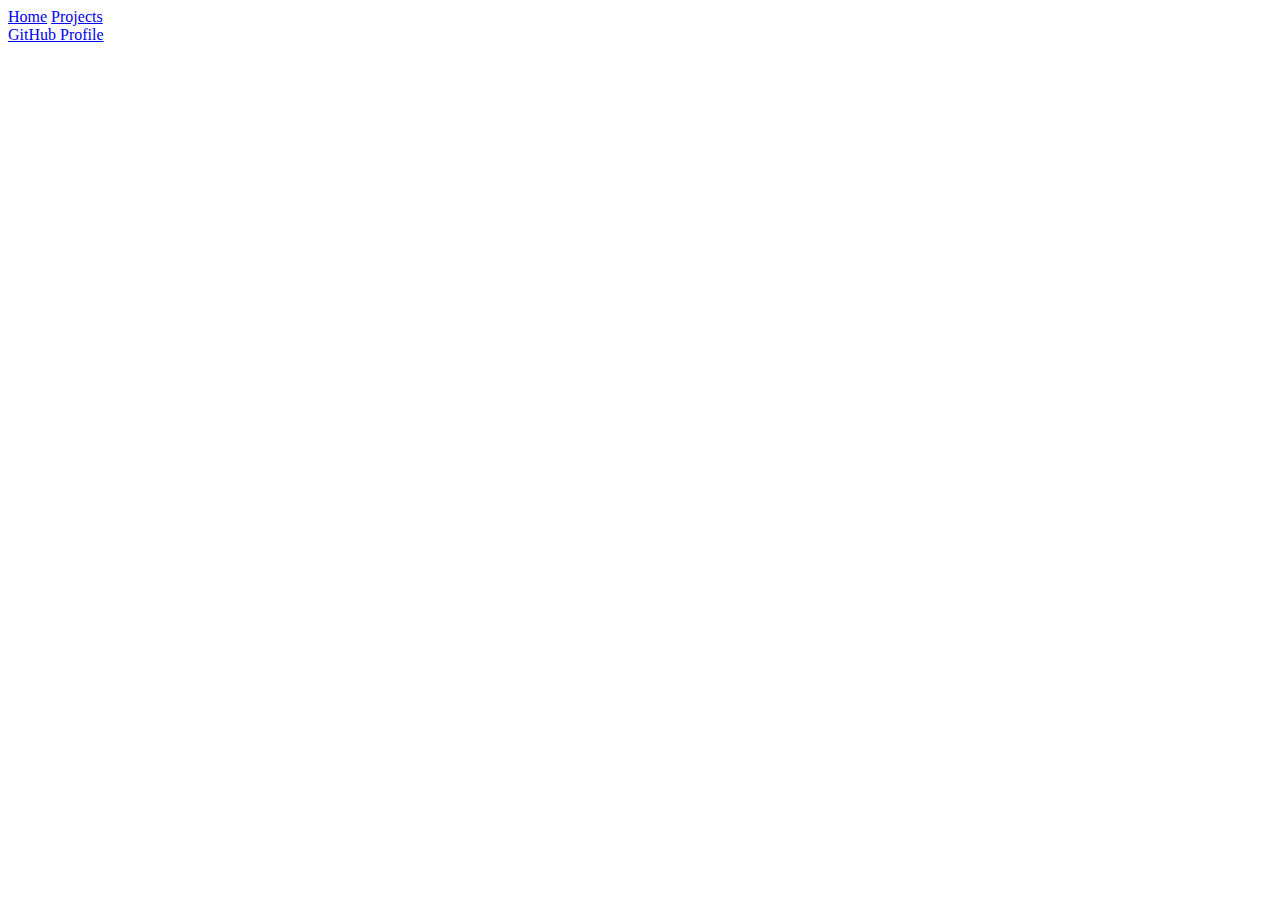
==== projects.html @ 719dd59d "create a new link in the page" ====
<!DOCTYPE html>
<html lang="en">
  <head>
    <title></title>
    <meta charset="UTF-8" />
    <meta name="viewport" content="width=device-width, initial-scale=1" />
    <title>Emmil Leo Marcelo-Projects</title>
  </head>
  <body>
    <header>
      <section id="left-side">
        <nav>
          <a href="./index.html">Home</a>
          <a href="./projects.html">Projects</a>
        </nav>
      </section>
      <section id="right-side">
        <nav>
          <a href="https://github.com/Emmil26">GitHub Profile</a>
        </nav>
      </section>
    </header>
    <main id="content"></main>
  </body>
</html>
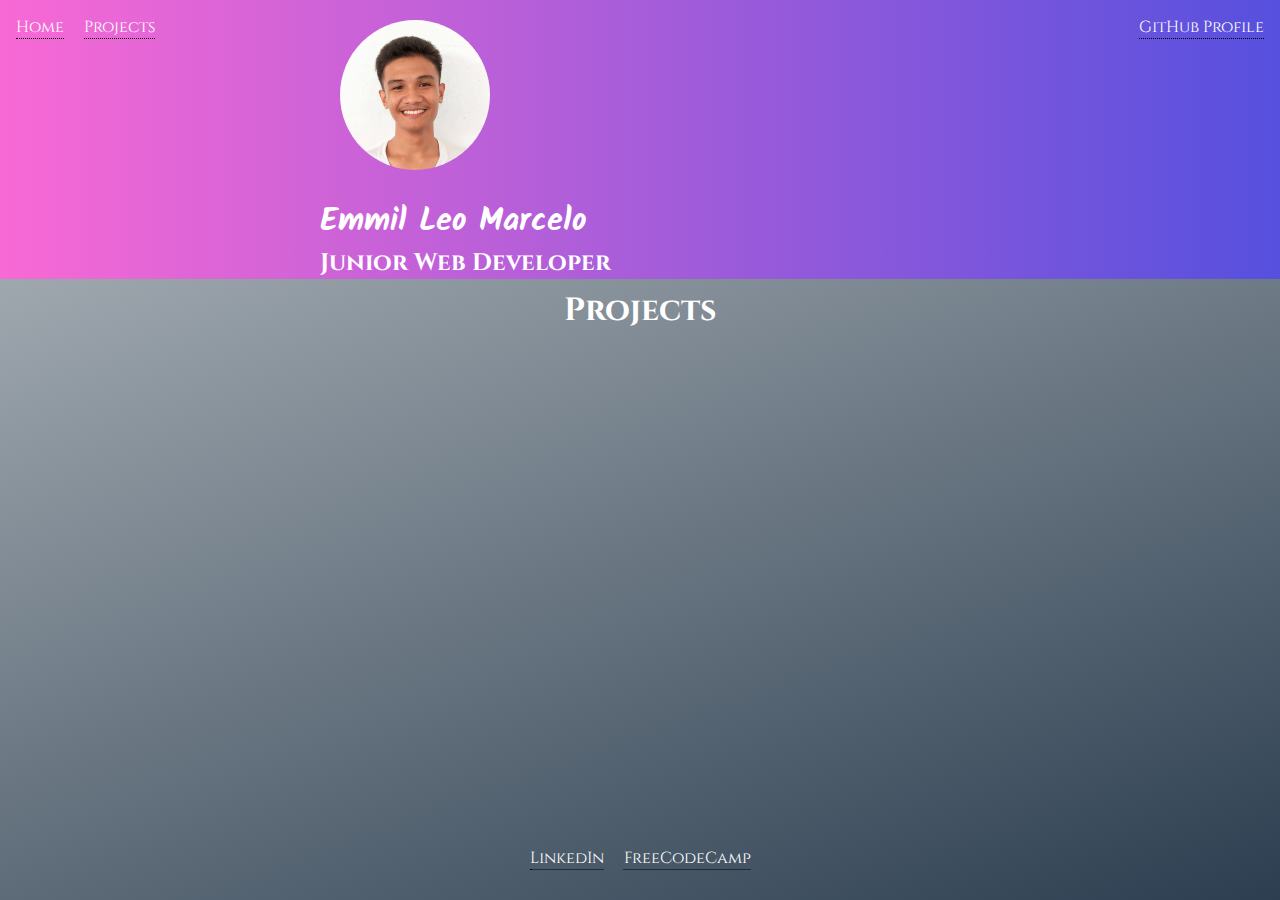
==== commit 13f79ec4: "project styles adjustment" ====
--- a/projects.html
+++ b/projects.html
@@ -4,6 +4,7 @@
     <title></title>
     <meta charset="UTF-8" />
     <meta name="viewport" content="width=device-width, initial-scale=1" />
+    <link rel="stylesheet" href="./css/styles.css" />
     <title>Emmil Leo Marcelo-Projects</title>
   </head>
   <body>
@@ -20,6 +21,25 @@
         </nav>
       </section>
     </header>
-    <main id="content"></main>
+    <section id="hero-banner">
+      <div>
+        <img
+          id="my-avatar"
+          src="./images/me.jpg"
+          alt="This is my amazing avatar."
+        />
+        <h1 id="my-name">Emmil Leo Marcelo</h1>
+        <h2>Junior Web Developer</h2>
+      </div>
+    </section>
+    <h3>Projects</h3>
+    <footer>
+      <a class="footer1" href="https://www.linkedin.com/in/emmilleo/"
+        >LinkedIn</a
+      >
+      <a class="footer2" href="https://www.freecodecamp.org/Emmil26"
+        >FreeCodeCamp</a
+      >
+    </footer>
   </body>
 </html>
--- a/css/styles.css
+++ b/css/styles.css
@@ -0,0 +1,101 @@
+@import url('https://fonts.googleapis.com/css2?family=Cinzel&family=Kalam&family=Poppins&display=swap');
+
+* {
+  padding: 0;
+  margin: 0;
+  box-sizing: border-box;
+}
+
+html, body {
+  background: linear-gradient(160deg, #bdc3c7, #2c3e50 );
+  font-family: 'Cinzel', serif;
+  color: white;
+  width: 100%;
+  height: 100vh;
+  position: relative;
+}
+
+#my-avatar {
+  width: 150px;
+  border-radius: 50%;
+  margin: 20px;
+}
+
+#my-name {
+  font-family: 'Kalam', cursive;
+}
+
+#content {
+  text-align: center;
+  height: 100%;
+}
+
+header {
+  display: flex;
+}
+
+nav {
+  display: inline-block;
+}
+
+a {
+  text-decoration: none;
+  border-bottom: 1px dotted black;
+  color: white;
+}
+
+#right-side {
+ position: absolute;
+ top: 16px;
+ right: 16px;
+}
+
+#left-side {
+  position: absolute;
+  top: 16px;
+  left: 16px;
+}
+
+#left-side a {
+  margin-right: 16px;
+}
+
+footer {
+  position: absolute;
+  bottom: 16px;
+  left: 50%;
+  transform: translateX(-50%);
+  padding-bottom: 15px; 
+}
+
+footer a:first-child {
+  margin-right: 16px;
+}
+
+#content div {
+  width: 60%;
+  position: absolute;
+  top: 50%;
+  left: 50%;
+  transform: translate(-50%, -50%);
+}
+
+/* hero banner */
+#hero-banner {
+  background: linear-gradient(90deg, #f869d5, #5650de );
+}
+
+#hero-banner > div {
+  width: 50%;
+  margin: 0 auto;
+}
+
+#hero-banner > div > div {
+  display: inline-block;
+}
+
+h3 {
+  text-align: center;
+  font-size: 32px;
+  margin-top: 10px;
+}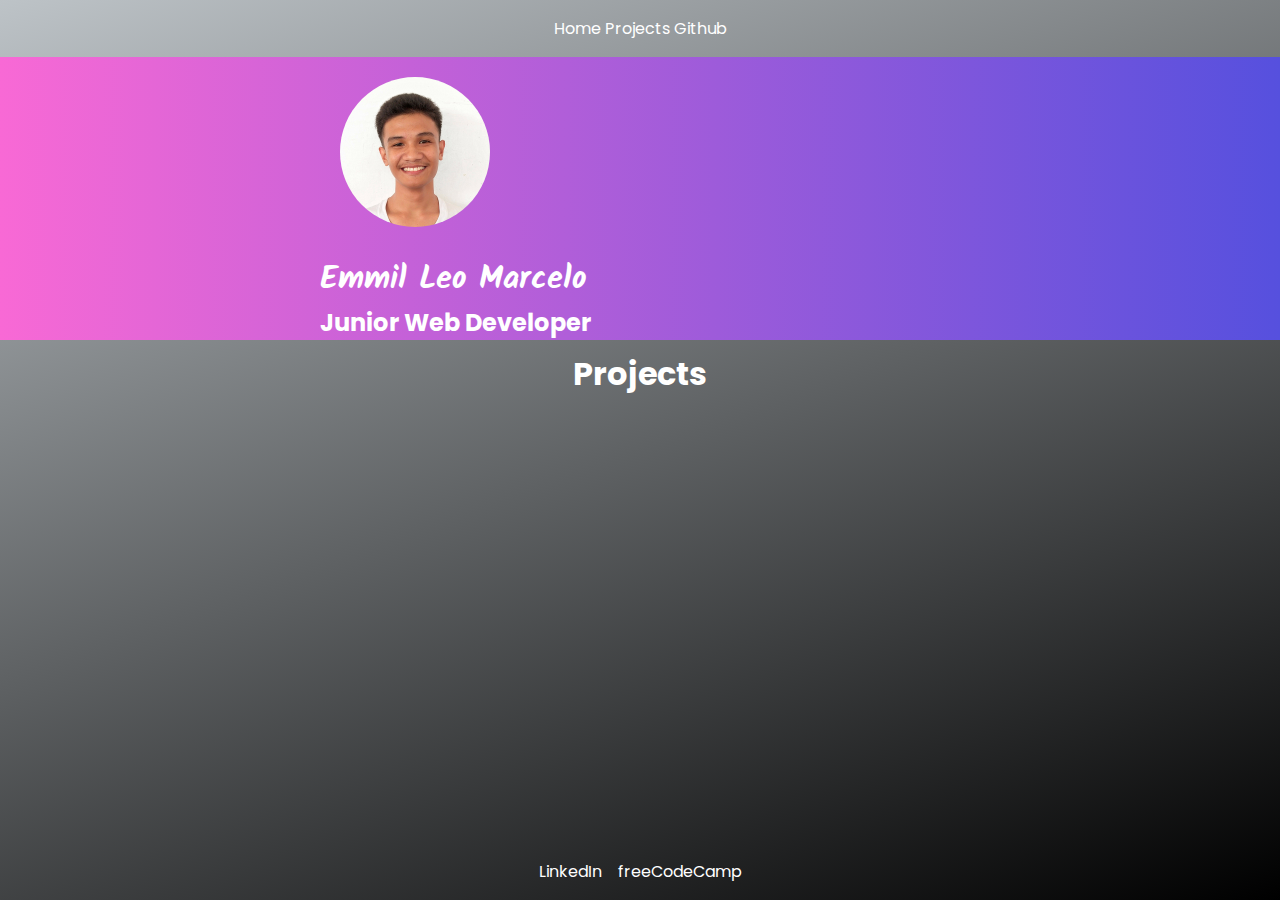
==== commit e63f1508: "project same as main html" ====
--- a/projects.html
+++ b/projects.html
@@ -1,25 +1,31 @@
 <!DOCTYPE html>
 <html lang="en">
   <head>
-    <title></title>
     <meta charset="UTF-8" />
     <meta name="viewport" content="width=device-width, initial-scale=1" />
     <link rel="stylesheet" href="./css/styles.css" />
+    <link
+      rel="stylesheet"
+      href="https://cdnjs.cloudflare.com/ajax/libs/font-awesome/6.3.0/css/all.min.css"
+      integrity="sha512-SzlrxWUlpfuzQ+pcUCosxcglQRNAq/DZjVsC0lE40xsADsfeQoEypE+enwcOiGjk/bSuGGKHEyjSoQ1zVisanQ=="
+      crossorigin="anonymous"
+      referrerpolicy="no-referrer"
+    />
     <title>Emmil Leo Marcelo-Projects</title>
   </head>
   <body>
     <header>
-      <section id="left-side">
-        <nav>
-          <a href="./index.html">Home</a>
-          <a href="./projects.html">Projects</a>
-        </nav>
-      </section>
-      <section id="right-side">
-        <nav>
-          <a href="https://github.com/Emmil26">GitHub Profile</a>
-        </nav>
-      </section>
+      <nav>
+        <a id="left" class="nav-link" href="./index.html"
+          ><i class="fa-solid fa-house"></i>Home</a
+        >
+        <a id="left" class="nav-link" href="./projects.html"
+          ><i class="fa-solid fa-folder-tree"></i>Projects</a
+        >
+        <a id="right" class="nav-link2" href="https://github.com/Emmil26"
+          ><i class="fa-brands fa-github"></i>Github</a
+        >
+      </nav>
     </header>
     <section id="hero-banner">
       <div>
@@ -34,12 +40,14 @@
     </section>
     <h3>Projects</h3>
     <footer>
-      <a class="footer1" href="https://www.linkedin.com/in/emmilleo/"
-        >LinkedIn</a
-      >
-      <a class="footer2" href="https://www.freecodecamp.org/Emmil26"
-        >FreeCodeCamp</a
-      >
+      <section>
+        <a class="footer1" href="https://www.linkedin.com/in/emmilleo/"
+          ><i class="fa-brands fa-linkedin"></i> LinkedIn</a
+        >
+        <a class="footer2" href="https://www.freecodecamp.org/Emmil26"
+          ><i class="fa-brands fa-free-code-camp"></i> freeCodeCamp</a
+        >
+      </section>
     </footer>
   </body>
 </html>
--- a/css/styles.css
+++ b/css/styles.css
@@ -1,4 +1,4 @@
-@import url('https://fonts.googleapis.com/css2?family=Cinzel&family=Kalam&family=Poppins&display=swap');
+@import url('https://fonts.googleapis.com/css2?family=Kalam&family=Poppins&display=swap');
 
 * {
   padding: 0;
@@ -6,9 +6,10 @@
   box-sizing: border-box;
 }
 
-html, body {
-  background: linear-gradient(160deg, #bdc3c7, #2c3e50 );
-  font-family: 'Cinzel', serif;
+html,
+body {
+  background: linear-gradient(160deg, #bdc3c7, #000000);
+  font-family: 'Poppins', sans-serif;
   color: white;
   width: 100%;
   height: 100vh;
@@ -27,46 +28,20 @@
 
 #content {
   text-align: center;
-  height: 100%;
-}
-
-header {
-  display: flex;
-}
-
-nav {
-  display: inline-block;
 }
 
 a {
+  font-family: 'Poppins', sans-serif;
   text-decoration: none;
-  border-bottom: 1px dotted black;
   color: white;
 }
 
-#right-side {
- position: absolute;
- top: 16px;
- right: 16px;
-}
-
-#left-side {
+/* footer {
   position: absolute;
-  top: 16px;
-  left: 16px;
-}
-
-#left-side a {
-  margin-right: 16px;
-}
-
-footer {
-  position: absolute;
-  bottom: 16px;
+  bottom: 10px;
   left: 50%;
   transform: translateX(-50%);
-  padding-bottom: 15px; 
-}
+} */
 
 footer a:first-child {
   margin-right: 16px;
@@ -82,15 +57,15 @@
 
 /* hero banner */
 #hero-banner {
-  background: linear-gradient(90deg, #f869d5, #5650de );
+  background: linear-gradient(90deg, #f869d5, #5650de);
 }
 
-#hero-banner > div {
+#hero-banner>div {
   width: 50%;
   margin: 0 auto;
 }
 
-#hero-banner > div > div {
+#hero-banner>div>div {
   display: inline-block;
 }
 
@@ -98,4 +73,42 @@
   text-align: center;
   font-size: 32px;
   margin-top: 10px;
-}+}
+
+/* For */
+header {
+  display: flex;
+  flex-direction: row;
+  justify-content: space-evenly;
+  padding: 16px;
+}
+
+
+/* header>nav {
+  display: flex;
+  justify-content: space-evenly;
+} */
+
+footer {
+  display: flex;
+  justify-content: space-evenly;
+  width: 100%;
+}
+
+footer>a>img {
+  width: 24px;
+  height: 24px;
+  margin-right: 8px;
+}
+
+footer {
+  position: absolute;
+  bottom: 0;
+  width: 100vw; /* vw -> viewport width */
+  padding: 16px;
+}
+footer > section {
+  display: flex;
+  justify-content: space-around;
+}
+/* for 2.0 */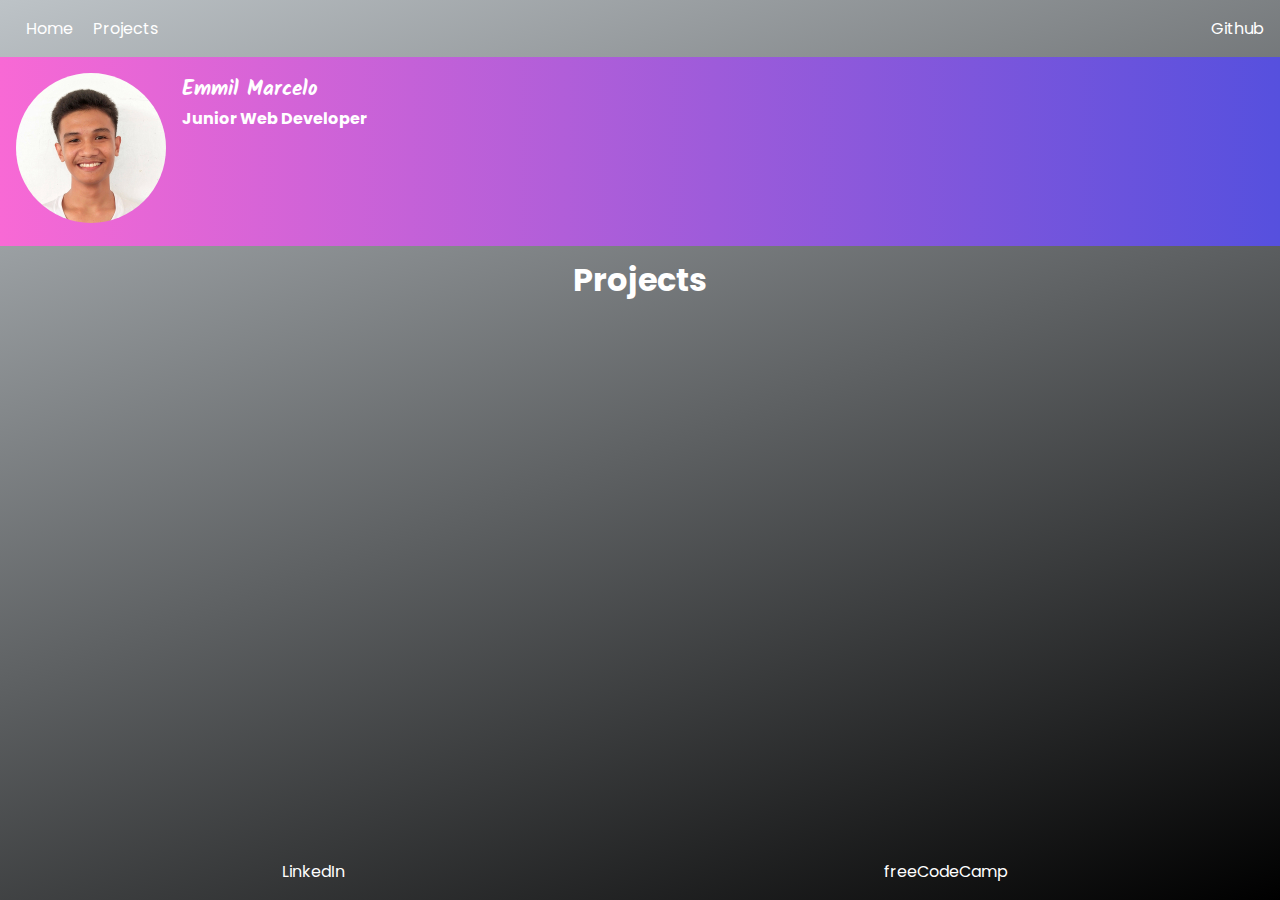
==== commit 9d325034: "hero banner mobile" ====
--- a/projects.html
+++ b/projects.html
@@ -29,13 +29,17 @@
     </header>
     <section id="hero-banner">
       <div>
-        <img
-          id="my-avatar"
-          src="./images/me.jpg"
-          alt="This is my amazing avatar."
-        />
-        <h1 id="my-name">Emmil Leo Marcelo</h1>
-        <h2>Junior Web Developer</h2>
+        <section>
+          <img
+            id="my-avatar"
+            src="./images/me.jpg"
+            alt="This is my amazing avatar."
+          />
+        </section>
+        <section>
+          <h1 id="my-name">Emmil Marcelo</h1>
+          <h2>Junior Web Developer</h2>
+        </section>
       </div>
     </section>
     <h3>Projects</h3>
--- a/css/styles.css
+++ b/css/styles.css
@@ -19,7 +19,6 @@
 #my-avatar {
   width: 150px;
   border-radius: 50%;
-  margin: 20px;
 }
 
 #my-name {
@@ -36,23 +35,24 @@
   color: white;
 }
 
-/* footer {
+footer {
   position: absolute;
   bottom: 10px;
   left: 50%;
   transform: translateX(-50%);
-} */
+}
 
 footer a:first-child {
   margin-right: 16px;
 }
 
 #content div {
-  width: 60%;
+  width: 100vw; /* vw -> viewport width */
   position: absolute;
   top: 50%;
   left: 50%;
   transform: translate(-50%, -50%);
+  padding: 16px;
 }
 
 /* hero banner */
@@ -61,12 +61,22 @@
 }
 
 #hero-banner>div {
-  width: 50%;
-  margin: 0 auto;
+  width: 100vw;
+  display: flex;
+  column-gap: 16px;
+  padding: 16px;
 }
 
 #hero-banner>div>div {
   display: inline-block;
+}
+
+#hero-banner h1 {
+  font-size: 1.3rem;
+}
+
+#hero-banner h2 {
+  font-size: 1rem;
 }
 
 h3 {
@@ -76,29 +86,24 @@
 }
 
 /* For */
+header>nav{
+  width: 100%;
+}
+
 header {
   display: flex;
   flex-direction: row;
-  justify-content: space-evenly;
+  justify-content: space-between;
   padding: 16px;
 }
 
-
-/* header>nav {
-  display: flex;
-  justify-content: space-evenly;
-} */
-
-footer {
-  display: flex;
-  justify-content: space-evenly;
-  width: 100%;
+#left {
+  float: left;
+  padding-right: 10px;
 }
 
-footer>a>img {
-  width: 24px;
-  height: 24px;
-  margin-right: 8px;
+#right {
+  float: right;
 }
 
 footer {
@@ -111,4 +116,8 @@
   display: flex;
   justify-content: space-around;
 }
+
+i {
+  padding: 5px;
+}
 /* for 2.0 */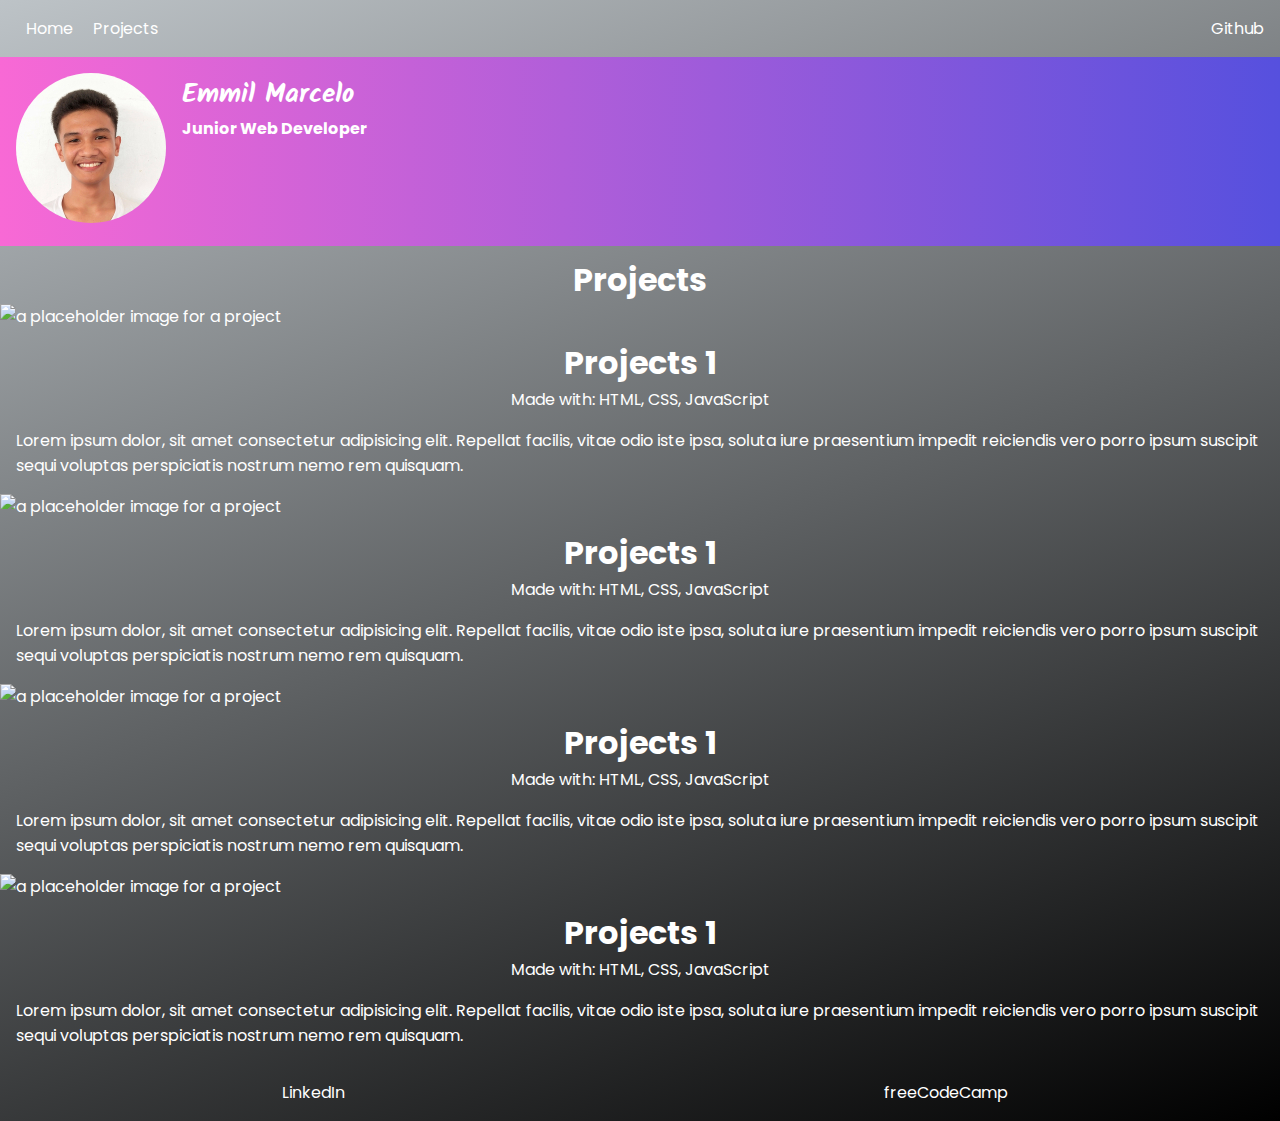
==== commit 6682f10d: "New for projects" ====
--- a/projects.html
+++ b/projects.html
@@ -11,6 +11,42 @@
       crossorigin="anonymous"
       referrerpolicy="no-referrer"
     />
+    <style>
+      body {
+        height: auto;
+      }
+
+      section.project > img {
+        width: 100%;
+        height: 250px;
+        object-fit: cover;
+      }
+
+      footer {
+        position: initial;
+      }
+
+      p.description {
+        padding: 16px;
+      }
+
+      ul.techs {
+        text-align: center;
+        list-style: none;
+      }
+
+      ul.techs::before {
+        content: "Made with:  ";
+      }
+
+      ul.techs > li {
+        display: inline-block;
+      }
+
+      ul.techs > li:not(:last-child)::after {
+        content: ", ";
+      }
+    </style>
     <title>Emmil Leo Marcelo-Projects</title>
   </head>
   <body>
@@ -43,6 +79,86 @@
       </div>
     </section>
     <h3>Projects</h3>
+    <section id="projects">
+      <section id="project">
+        <img
+          src="https://images.unsplash.com/photo-1538481199705-c710c4e965fc?ixlib=rb-4.0.3&ixid=MnwxMjA3fDB8MHxzZWFyY2h8OXx8Z2FtaW5nfGVufDB8fDB8fA%3D%3D&auto=format&fit=crop&w=500&q=60"
+          alt="a placeholder image for a project"
+        />
+        <h3>Projects 1</h3>
+        <ul class="techs">
+          <li>HTML</li>
+          <li>CSS</li>
+          <li>JavaScript</li>
+        </ul>
+        <p class="description">
+          Lorem ipsum dolor, sit amet consectetur adipisicing elit. Repellat
+          facilis, vitae odio iste ipsa, soluta iure praesentium impedit
+          reiciendis vero porro ipsum suscipit sequi voluptas perspiciatis
+          nostrum nemo rem quisquam.
+        </p>
+      </section>
+    </section>
+    <section id="projects">
+      <section id="project">
+        <img
+          src="https://images.unsplash.com/photo-1538481199705-c710c4e965fc?ixlib=rb-4.0.3&ixid=MnwxMjA3fDB8MHxzZWFyY2h8OXx8Z2FtaW5nfGVufDB8fDB8fA%3D%3D&auto=format&fit=crop&w=500&q=60"
+          alt="a placeholder image for a project"
+        />
+        <h3>Projects 1</h3>
+        <ul class="techs">
+          <li>HTML</li>
+          <li>CSS</li>
+          <li>JavaScript</li>
+        </ul>
+        <p class="description">
+          Lorem ipsum dolor, sit amet consectetur adipisicing elit. Repellat
+          facilis, vitae odio iste ipsa, soluta iure praesentium impedit
+          reiciendis vero porro ipsum suscipit sequi voluptas perspiciatis
+          nostrum nemo rem quisquam.
+        </p>
+      </section>
+    </section>
+    <section id="projects">
+      <section id="project">
+        <img
+          src="https://images.unsplash.com/photo-1538481199705-c710c4e965fc?ixlib=rb-4.0.3&ixid=MnwxMjA3fDB8MHxzZWFyY2h8OXx8Z2FtaW5nfGVufDB8fDB8fA%3D%3D&auto=format&fit=crop&w=500&q=60"
+          alt="a placeholder image for a project"
+        />
+        <h3>Projects 1</h3>
+        <ul class="techs">
+          <li>HTML</li>
+          <li>CSS</li>
+          <li>JavaScript</li>
+        </ul>
+        <p class="description">
+          Lorem ipsum dolor, sit amet consectetur adipisicing elit. Repellat
+          facilis, vitae odio iste ipsa, soluta iure praesentium impedit
+          reiciendis vero porro ipsum suscipit sequi voluptas perspiciatis
+          nostrum nemo rem quisquam.
+        </p>
+      </section>
+    </section>
+    <section id="projects">
+      <section id="project">
+        <img
+          src="https://images.unsplash.com/photo-1538481199705-c710c4e965fc?ixlib=rb-4.0.3&ixid=MnwxMjA3fDB8MHxzZWFyY2h8OXx8Z2FtaW5nfGVufDB8fDB8fA%3D%3D&auto=format&fit=crop&w=500&q=60"
+          alt="a placeholder image for a project"
+        />
+        <h3>Projects 1</h3>
+        <ul class="techs">
+          <li>HTML</li>
+          <li>CSS</li>
+          <li>JavaScript</li>
+        </ul>
+        <p class="description">
+          Lorem ipsum dolor, sit amet consectetur adipisicing elit. Repellat
+          facilis, vitae odio iste ipsa, soluta iure praesentium impedit
+          reiciendis vero porro ipsum suscipit sequi voluptas perspiciatis
+          nostrum nemo rem quisquam.
+        </p>
+      </section>
+    </section>
     <footer>
       <section>
         <a class="footer1" href="https://www.linkedin.com/in/emmilleo/"
--- a/css/styles.css
+++ b/css/styles.css
@@ -37,9 +37,8 @@
 
 footer {
   position: absolute;
-  bottom: 10px;
-  left: 50%;
-  transform: translateX(-50%);
+  /* left: 50%;
+  transform: translateX(-50%); */
 }
 
 footer a:first-child {
@@ -67,12 +66,16 @@
   padding: 16px;
 }
 
-#hero-banner>div>div {
-  display: inline-block;
+@media (min-width:426px) and (max-width: 768px) {
+  #hero-banner > div {
+    width: 50%;
+    margin: 0 auto;
+  }
 }
 
+
 #hero-banner h1 {
-  font-size: 1.3rem;
+  font-size: 1.7rem;
 }
 
 #hero-banner h2 {
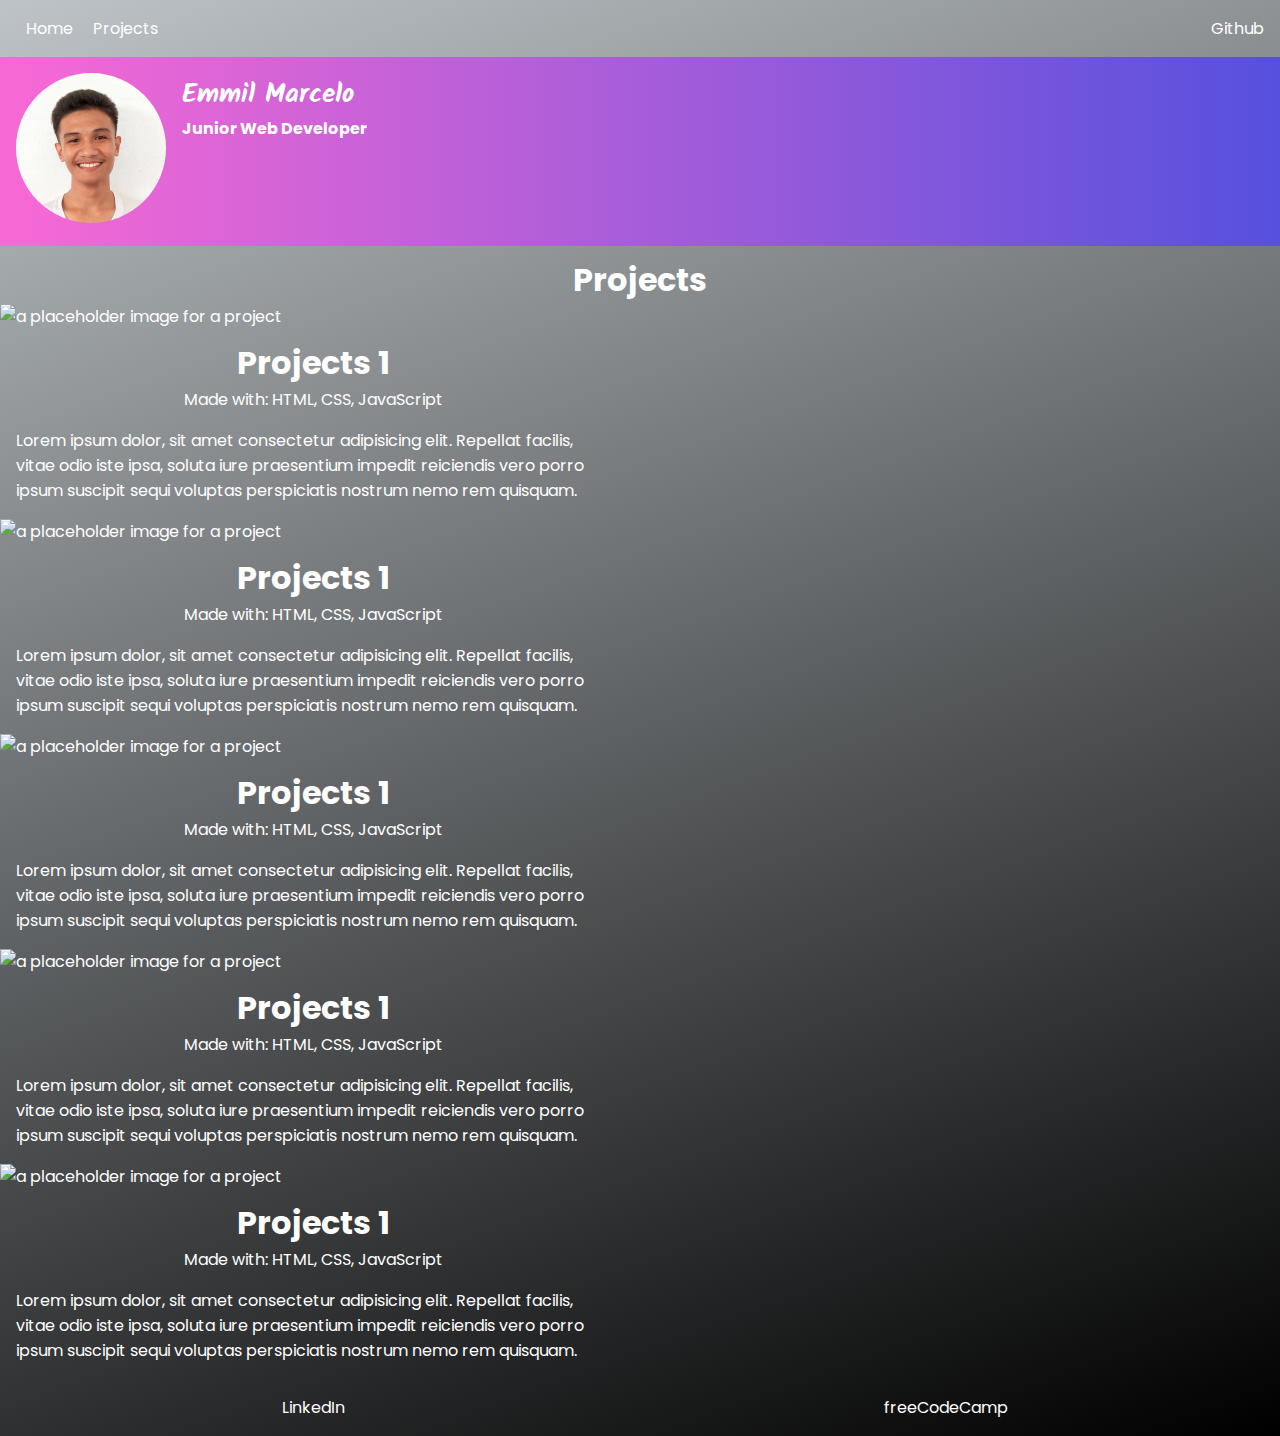
==== commit 3181d6e1: "media query for tablet" ====
--- a/projects.html
+++ b/projects.html
@@ -22,10 +22,6 @@
         object-fit: cover;
       }
 
-      footer {
-        position: initial;
-      }
-
       p.description {
         padding: 16px;
       }
@@ -45,6 +41,23 @@
 
       ul.techs > li:not(:last-child)::after {
         content: ", ";
+      }
+
+      footer {
+        position: initial;
+      }
+
+      @media (min-width: 426px) and (max-width: 768px) {
+        section#projects {
+          display: flex;
+          flex-direction: row;
+          flex-basis: 50%;
+          flex-wrap: wrap;
+        }
+      }
+
+      section.project {
+        width: 49%;
       }
     </style>
     <title>Emmil Leo Marcelo-Projects</title>
@@ -80,7 +93,7 @@
     </section>
     <h3>Projects</h3>
     <section id="projects">
-      <section id="project">
+      <section class="project">
         <img
           src="https://images.unsplash.com/photo-1538481199705-c710c4e965fc?ixlib=rb-4.0.3&ixid=MnwxMjA3fDB8MHxzZWFyY2h8OXx8Z2FtaW5nfGVufDB8fDB8fA%3D%3D&auto=format&fit=crop&w=500&q=60"
           alt="a placeholder image for a project"
@@ -98,9 +111,7 @@
           nostrum nemo rem quisquam.
         </p>
       </section>
-    </section>
-    <section id="projects">
-      <section id="project">
+      <section class="project">
         <img
           src="https://images.unsplash.com/photo-1538481199705-c710c4e965fc?ixlib=rb-4.0.3&ixid=MnwxMjA3fDB8MHxzZWFyY2h8OXx8Z2FtaW5nfGVufDB8fDB8fA%3D%3D&auto=format&fit=crop&w=500&q=60"
           alt="a placeholder image for a project"
@@ -118,9 +129,7 @@
           nostrum nemo rem quisquam.
         </p>
       </section>
-    </section>
-    <section id="projects">
-      <section id="project">
+      <section class="project">
         <img
           src="https://images.unsplash.com/photo-1538481199705-c710c4e965fc?ixlib=rb-4.0.3&ixid=MnwxMjA3fDB8MHxzZWFyY2h8OXx8Z2FtaW5nfGVufDB8fDB8fA%3D%3D&auto=format&fit=crop&w=500&q=60"
           alt="a placeholder image for a project"
@@ -138,9 +147,25 @@
           nostrum nemo rem quisquam.
         </p>
       </section>
-    </section>
-    <section id="projects">
-      <section id="project">
+      <section class="project">
+        <img
+          src="https://images.unsplash.com/photo-1538481199705-c710c4e965fc?ixlib=rb-4.0.3&ixid=MnwxMjA3fDB8MHxzZWFyY2h8OXx8Z2FtaW5nfGVufDB8fDB8fA%3D%3D&auto=format&fit=crop&w=500&q=60"
+          alt="a placeholder image for a project"
+        />
+        <h3>Projects 1</h3>
+        <ul class="techs">
+          <li>HTML</li>
+          <li>CSS</li>
+          <li>JavaScript</li>
+        </ul>
+        <p class="description">
+          Lorem ipsum dolor, sit amet consectetur adipisicing elit. Repellat
+          facilis, vitae odio iste ipsa, soluta iure praesentium impedit
+          reiciendis vero porro ipsum suscipit sequi voluptas perspiciatis
+          nostrum nemo rem quisquam.
+        </p>
+      </section>
+      <section class="project">
         <img
           src="https://images.unsplash.com/photo-1538481199705-c710c4e965fc?ixlib=rb-4.0.3&ixid=MnwxMjA3fDB8MHxzZWFyY2h8OXx8Z2FtaW5nfGVufDB8fDB8fA%3D%3D&auto=format&fit=crop&w=500&q=60"
           alt="a placeholder image for a project"
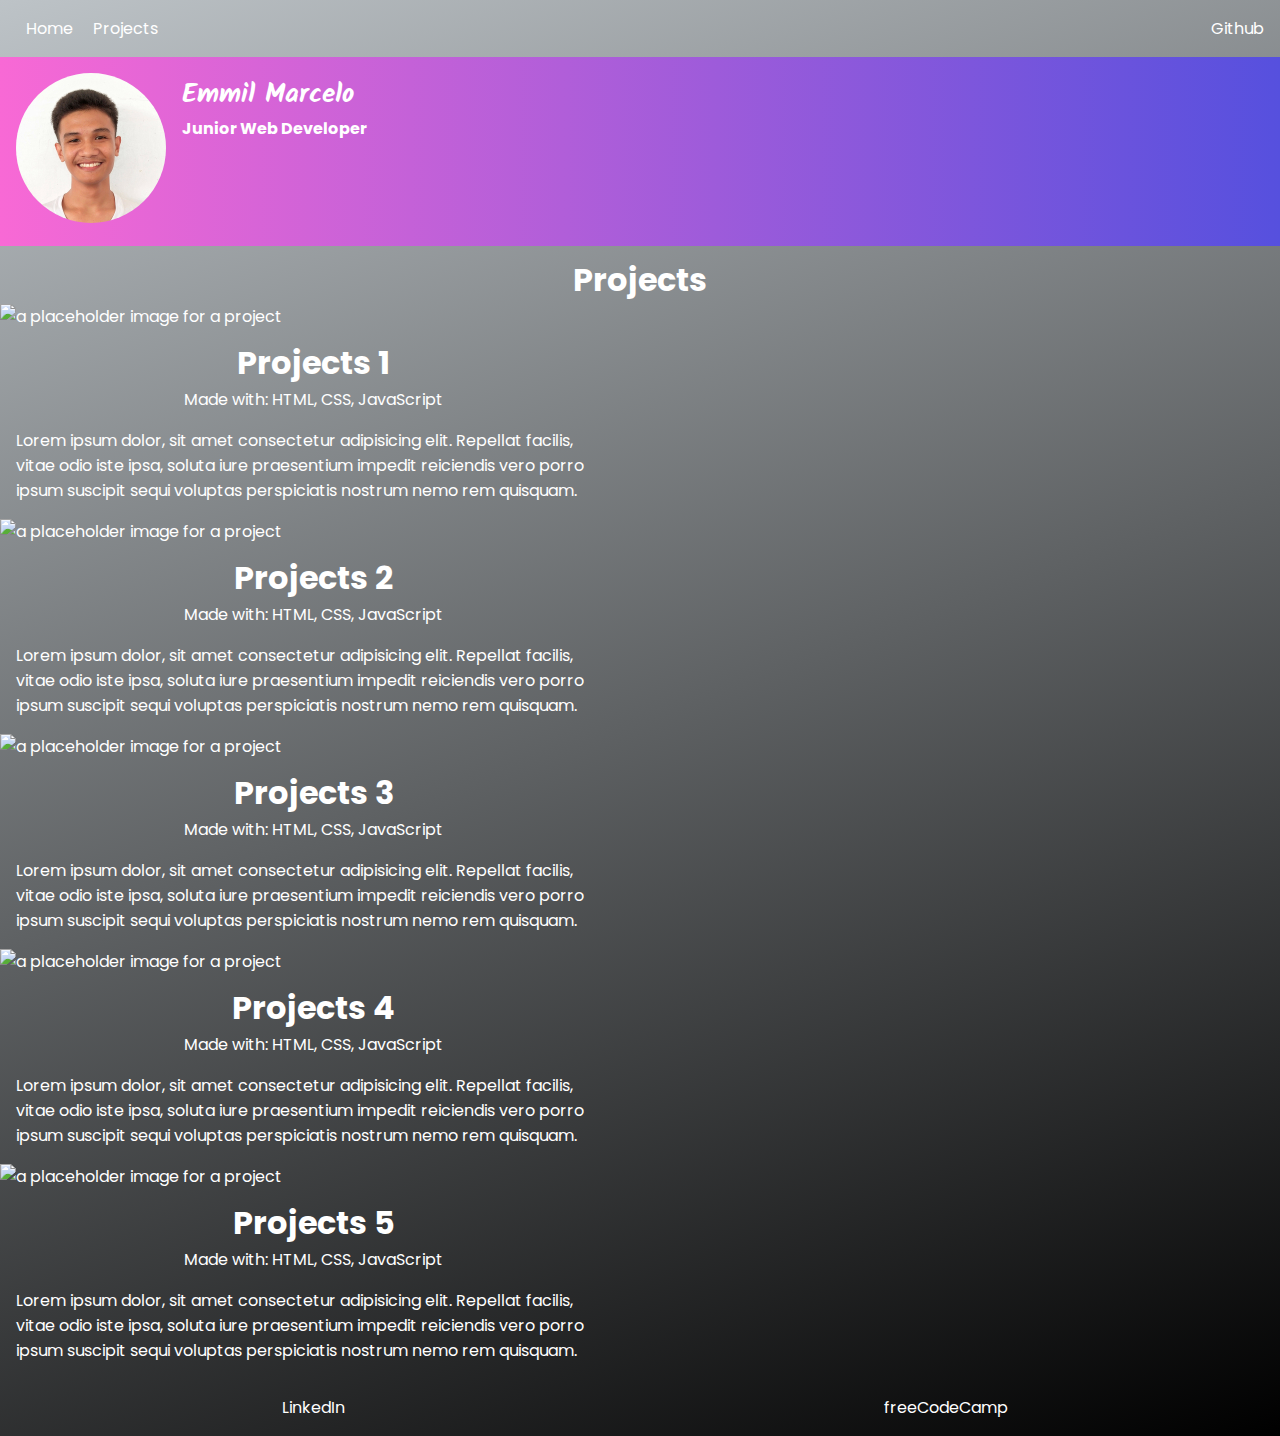
==== commit 336bb8cc: "new media query for tablet" ====
--- a/projects.html
+++ b/projects.html
@@ -116,7 +116,7 @@
           src="https://images.unsplash.com/photo-1538481199705-c710c4e965fc?ixlib=rb-4.0.3&ixid=MnwxMjA3fDB8MHxzZWFyY2h8OXx8Z2FtaW5nfGVufDB8fDB8fA%3D%3D&auto=format&fit=crop&w=500&q=60"
           alt="a placeholder image for a project"
         />
-        <h3>Projects 1</h3>
+        <h3>Projects 2</h3>
         <ul class="techs">
           <li>HTML</li>
           <li>CSS</li>
@@ -134,7 +134,7 @@
           src="https://images.unsplash.com/photo-1538481199705-c710c4e965fc?ixlib=rb-4.0.3&ixid=MnwxMjA3fDB8MHxzZWFyY2h8OXx8Z2FtaW5nfGVufDB8fDB8fA%3D%3D&auto=format&fit=crop&w=500&q=60"
           alt="a placeholder image for a project"
         />
-        <h3>Projects 1</h3>
+        <h3>Projects 3</h3>
         <ul class="techs">
           <li>HTML</li>
           <li>CSS</li>
@@ -152,7 +152,7 @@
           src="https://images.unsplash.com/photo-1538481199705-c710c4e965fc?ixlib=rb-4.0.3&ixid=MnwxMjA3fDB8MHxzZWFyY2h8OXx8Z2FtaW5nfGVufDB8fDB8fA%3D%3D&auto=format&fit=crop&w=500&q=60"
           alt="a placeholder image for a project"
         />
-        <h3>Projects 1</h3>
+        <h3>Projects 4</h3>
         <ul class="techs">
           <li>HTML</li>
           <li>CSS</li>
@@ -170,7 +170,7 @@
           src="https://images.unsplash.com/photo-1538481199705-c710c4e965fc?ixlib=rb-4.0.3&ixid=MnwxMjA3fDB8MHxzZWFyY2h8OXx8Z2FtaW5nfGVufDB8fDB8fA%3D%3D&auto=format&fit=crop&w=500&q=60"
           alt="a placeholder image for a project"
         />
-        <h3>Projects 1</h3>
+        <h3>Projects 5</h3>
         <ul class="techs">
           <li>HTML</li>
           <li>CSS</li>
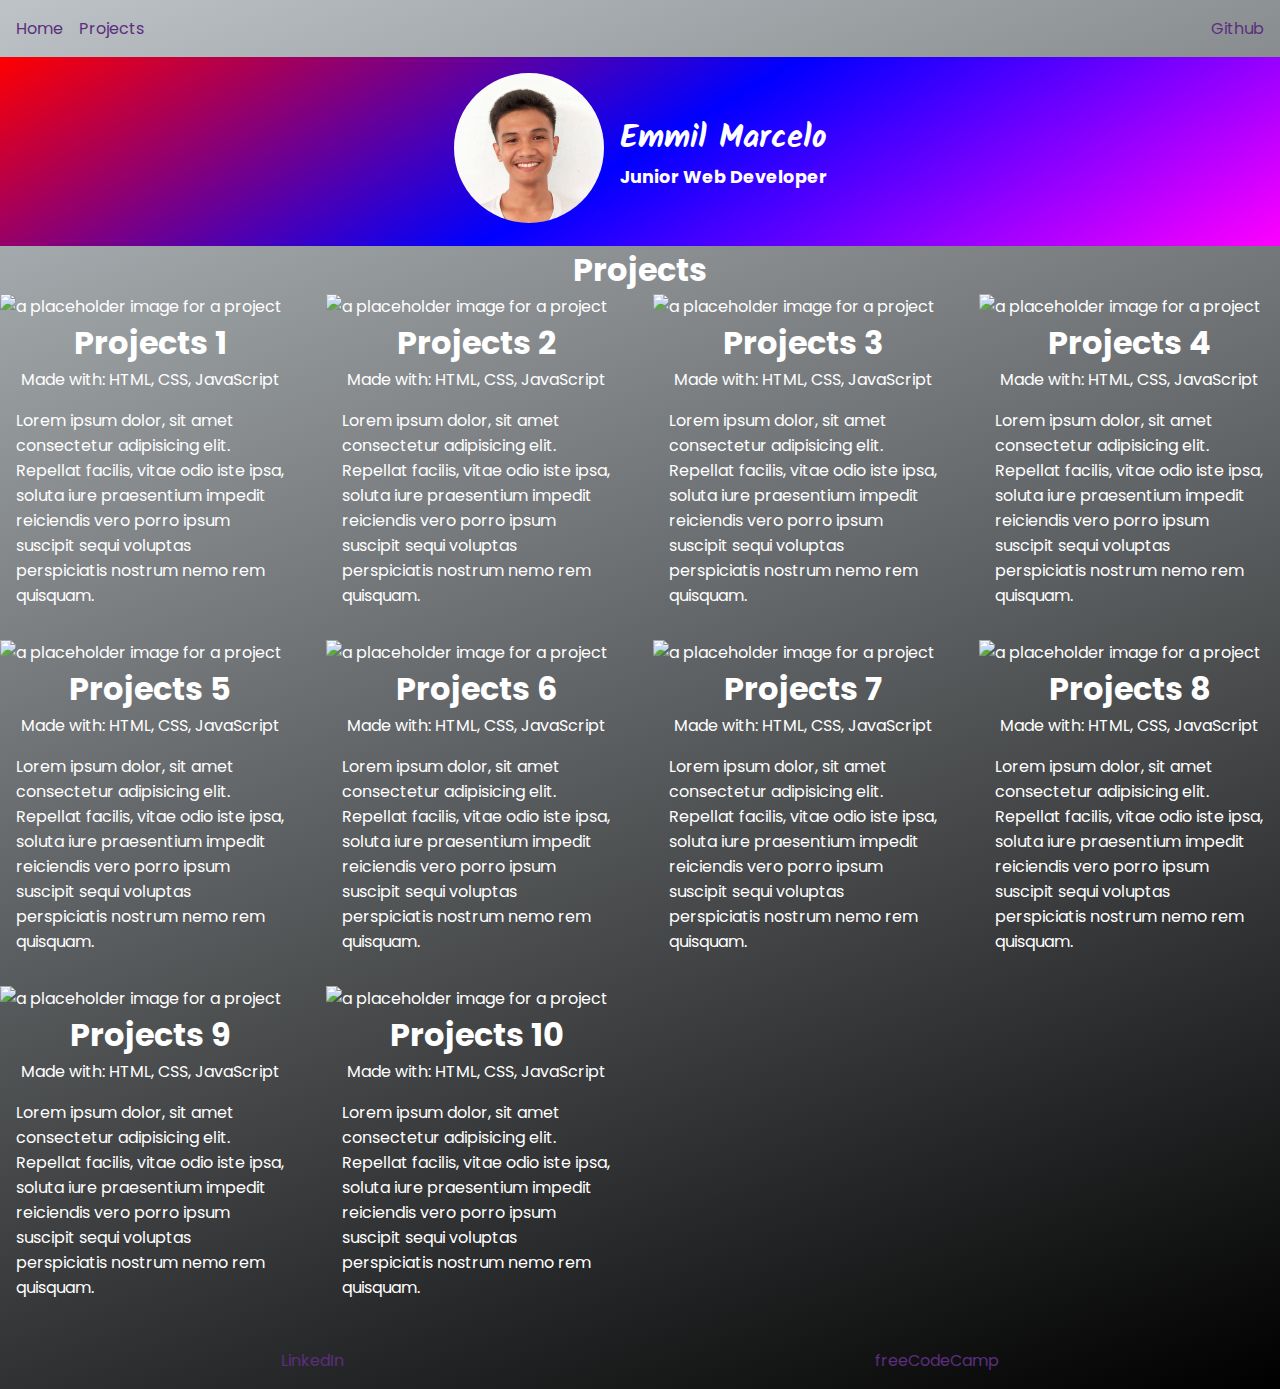
==== commit 4b511335: "layout adjust items per devices" ====
--- a/projects.html
+++ b/projects.html
@@ -1,198 +1,317 @@
 <!DOCTYPE html>
 <html lang="en">
-  <head>
-    <meta charset="UTF-8" />
-    <meta name="viewport" content="width=device-width, initial-scale=1" />
-    <link rel="stylesheet" href="./css/styles.css" />
-    <link
-      rel="stylesheet"
-      href="https://cdnjs.cloudflare.com/ajax/libs/font-awesome/6.3.0/css/all.min.css"
-      integrity="sha512-SzlrxWUlpfuzQ+pcUCosxcglQRNAq/DZjVsC0lE40xsADsfeQoEypE+enwcOiGjk/bSuGGKHEyjSoQ1zVisanQ=="
-      crossorigin="anonymous"
-      referrerpolicy="no-referrer"
-    />
-    <style>
-      body {
-        height: auto;
-      }
-
-      section.project > img {
-        width: 100%;
-        height: 250px;
-        object-fit: cover;
-      }
-
-      p.description {
-        padding: 16px;
-      }
-
-      ul.techs {
-        text-align: center;
-        list-style: none;
-      }
-
-      ul.techs::before {
-        content: "Made with:  ";
-      }
-
-      ul.techs > li {
-        display: inline-block;
-      }
-
-      ul.techs > li:not(:last-child)::after {
-        content: ", ";
-      }
-
-      footer {
-        position: initial;
-      }
-
-      @media (min-width: 426px) and (max-width: 768px) {
-        section#projects {
+
+<head>
+  <meta charset="UTF-8" />
+  <meta name="viewport" content="width=device-width, initial-scale=1" />
+  <link rel="stylesheet" href="./css/styles.css" />
+  <link rel="stylesheet" href="https://cdnjs.cloudflare.com/ajax/libs/font-awesome/6.3.0/css/all.min.css"
+    integrity="sha512-SzlrxWUlpfuzQ+pcUCosxcglQRNAq/DZjVsC0lE40xsADsfeQoEypE+enwcOiGjk/bSuGGKHEyjSoQ1zVisanQ=="
+    crossorigin="anonymous" referrerpolicy="no-referrer" />
+  <style>
+    body {
+      height: auto;
+    }
+
+    section.project>img {
+      width: 100%;
+      height: 250px;
+      object-fit: cover;
+    }
+
+    p.description {
+      padding: 16px;
+    }
+
+    ul.techs {
+      list-style: none;
+      text-align: center;
+    }
+
+    ul.techs::before {
+      content: "Made with: ";
+    }
+
+    ul.techs>li {
+      display: inline-block;
+    }
+
+    ul.techs>li:not(:last-child)::after {
+      content: ", ";
+    }
+
+    footer {
+      position: initial;
+    }
+
+    /* tablet device */
+    @media (min-width: 578px) and (max-width: 768px) {
+      section#projects {
+        display: flex;
+        flex-direction: row;
+        flex-wrap: wrap;
+        column-gap: 2%;
+        row-gap: 16px;
+      }
+
+      section.project {
+        width: 49%;
+      }
+    }
+
+    /* laptop device */
+    @media (min-width: 769px) {
+      section#projects {
+        display: flex;
+        flex-direction: row;
+        flex-wrap: wrap;
+        column-gap: 2%;
+        row-gap: 16px;
+      }
+
+      section.project {
+        width: 32%;
+      }
+    }
+
+    /* large laptop device */
+    @media (min-width: 1024px) {
+
+      /* section#projects {
           display: flex;
           flex-direction: row;
-          flex-basis: 50%;
           flex-wrap: wrap;
-        }
-      }
-
+          column-gap: 1%;
+          row-gap: 16px;
+        } */
       section.project {
-        width: 49%;
-      }
-    </style>
-    <title>Emmil Leo Marcelo-Projects</title>
-  </head>
-  <body>
-    <header>
-      <nav>
-        <a id="left" class="nav-link" href="./index.html"
-          ><i class="fa-solid fa-house"></i>Home</a
-        >
-        <a id="left" class="nav-link" href="./projects.html"
-          ><i class="fa-solid fa-folder-tree"></i>Projects</a
-        >
-        <a id="right" class="nav-link2" href="https://github.com/Emmil26"
-          ><i class="fa-brands fa-github"></i>Github</a
-        >
-      </nav>
-    </header>
-    <section id="hero-banner">
-      <div>
-        <section>
-          <img
-            id="my-avatar"
-            src="./images/me.jpg"
-            alt="This is my amazing avatar."
-          />
-        </section>
-        <section>
-          <h1 id="my-name">Emmil Marcelo</h1>
-          <h2>Junior Web Developer</h2>
-        </section>
-      </div>
-    </section>
-    <h3>Projects</h3>
-    <section id="projects">
-      <section class="project">
-        <img
-          src="https://images.unsplash.com/photo-1538481199705-c710c4e965fc?ixlib=rb-4.0.3&ixid=MnwxMjA3fDB8MHxzZWFyY2h8OXx8Z2FtaW5nfGVufDB8fDB8fA%3D%3D&auto=format&fit=crop&w=500&q=60"
-          alt="a placeholder image for a project"
-        />
-        <h3>Projects 1</h3>
-        <ul class="techs">
-          <li>HTML</li>
-          <li>CSS</li>
-          <li>JavaScript</li>
-        </ul>
-        <p class="description">
-          Lorem ipsum dolor, sit amet consectetur adipisicing elit. Repellat
-          facilis, vitae odio iste ipsa, soluta iure praesentium impedit
-          reiciendis vero porro ipsum suscipit sequi voluptas perspiciatis
-          nostrum nemo rem quisquam.
-        </p>
+        width: 23.5%;
+      }
+    }
+
+    /* 4k */
+    @media (min-width: 2560px) {
+
+      /* section#projects {
+          display: flex;
+          flex-direction: row;
+          flex-wrap: wrap;
+          column-gap: 1%;
+          row-gap: 16px;
+        } */
+      #projects {
+        margin: 0 15%;
+      }
+
+      section.project {
+        width: 18.4%;
+      }
+    }
+  </style>
+  <title>Emmil Leo Marcelo-Projects</title>
+</head>
+
+<body>
+  <header>
+    <nav id="left-side">
+      <a id="left" class="nav-link" href="./index.html"><i class="fa-solid fa-house"></i>Home</a>
+      <a id="left" class="nav-link" href="./projects.html"><i class="fa-solid fa-folder-tree"></i>Projects</a>
+    </nav>
+    <nav id="right-side">
+      <a id="right" class="nav-link2" href="https://github.com/Emmil26"><i class="fa-brands fa-github"></i>Github</a>
+    </nav>
+  </header>
+  <section id="hero-banner">
+    <div>
+      <section>
+        <img id="my-avatar" src="./images/me.jpg" alt="This is my amazing avatar." />
       </section>
-      <section class="project">
-        <img
-          src="https://images.unsplash.com/photo-1538481199705-c710c4e965fc?ixlib=rb-4.0.3&ixid=MnwxMjA3fDB8MHxzZWFyY2h8OXx8Z2FtaW5nfGVufDB8fDB8fA%3D%3D&auto=format&fit=crop&w=500&q=60"
-          alt="a placeholder image for a project"
-        />
-        <h3>Projects 2</h3>
-        <ul class="techs">
-          <li>HTML</li>
-          <li>CSS</li>
-          <li>JavaScript</li>
-        </ul>
-        <p class="description">
-          Lorem ipsum dolor, sit amet consectetur adipisicing elit. Repellat
-          facilis, vitae odio iste ipsa, soluta iure praesentium impedit
-          reiciendis vero porro ipsum suscipit sequi voluptas perspiciatis
-          nostrum nemo rem quisquam.
-        </p>
+      <section>
+        <h1 id="my-name">Emmil Marcelo</h1>
+        <h2>Junior Web Developer</h2>
       </section>
-      <section class="project">
-        <img
-          src="https://images.unsplash.com/photo-1538481199705-c710c4e965fc?ixlib=rb-4.0.3&ixid=MnwxMjA3fDB8MHxzZWFyY2h8OXx8Z2FtaW5nfGVufDB8fDB8fA%3D%3D&auto=format&fit=crop&w=500&q=60"
-          alt="a placeholder image for a project"
-        />
-        <h3>Projects 3</h3>
-        <ul class="techs">
-          <li>HTML</li>
-          <li>CSS</li>
-          <li>JavaScript</li>
-        </ul>
-        <p class="description">
-          Lorem ipsum dolor, sit amet consectetur adipisicing elit. Repellat
-          facilis, vitae odio iste ipsa, soluta iure praesentium impedit
-          reiciendis vero porro ipsum suscipit sequi voluptas perspiciatis
-          nostrum nemo rem quisquam.
-        </p>
-      </section>
-      <section class="project">
-        <img
-          src="https://images.unsplash.com/photo-1538481199705-c710c4e965fc?ixlib=rb-4.0.3&ixid=MnwxMjA3fDB8MHxzZWFyY2h8OXx8Z2FtaW5nfGVufDB8fDB8fA%3D%3D&auto=format&fit=crop&w=500&q=60"
-          alt="a placeholder image for a project"
-        />
-        <h3>Projects 4</h3>
-        <ul class="techs">
-          <li>HTML</li>
-          <li>CSS</li>
-          <li>JavaScript</li>
-        </ul>
-        <p class="description">
-          Lorem ipsum dolor, sit amet consectetur adipisicing elit. Repellat
-          facilis, vitae odio iste ipsa, soluta iure praesentium impedit
-          reiciendis vero porro ipsum suscipit sequi voluptas perspiciatis
-          nostrum nemo rem quisquam.
-        </p>
-      </section>
-      <section class="project">
-        <img
-          src="https://images.unsplash.com/photo-1538481199705-c710c4e965fc?ixlib=rb-4.0.3&ixid=MnwxMjA3fDB8MHxzZWFyY2h8OXx8Z2FtaW5nfGVufDB8fDB8fA%3D%3D&auto=format&fit=crop&w=500&q=60"
-          alt="a placeholder image for a project"
-        />
-        <h3>Projects 5</h3>
-        <ul class="techs">
-          <li>HTML</li>
-          <li>CSS</li>
-          <li>JavaScript</li>
-        </ul>
-        <p class="description">
-          Lorem ipsum dolor, sit amet consectetur adipisicing elit. Repellat
-          facilis, vitae odio iste ipsa, soluta iure praesentium impedit
-          reiciendis vero porro ipsum suscipit sequi voluptas perspiciatis
-          nostrum nemo rem quisquam.
-        </p>
-      </section>
+    </div>
+  </section>
+  <h3>Projects</h3>
+  <section id="projects">
+    <section class="project">
+      <img
+        src="https://images.unsplash.com/photo-1538481199705-c710c4e965fc?ixlib=rb-4.0.3&ixid=MnwxMjA3fDB8MHxzZWFyY2h8OXx8Z2FtaW5nfGVufDB8fDB8fA%3D%3D&auto=format&fit=crop&w=500&q=60"
+        alt="a placeholder image for a project" />
+      <h3>Projects 1</h3>
+      <ul class="techs">
+        <li>HTML</li>
+        <li>CSS</li>
+        <li>JavaScript</li>
+      </ul>
+      <p class="description">
+        Lorem ipsum dolor, sit amet consectetur adipisicing elit. Repellat
+        facilis, vitae odio iste ipsa, soluta iure praesentium impedit
+        reiciendis vero porro ipsum suscipit sequi voluptas perspiciatis
+        nostrum nemo rem quisquam.
+      </p>
+    </section>
+    <section class="project">
+      <img
+        src="https://images.unsplash.com/photo-1538481199705-c710c4e965fc?ixlib=rb-4.0.3&ixid=MnwxMjA3fDB8MHxzZWFyY2h8OXx8Z2FtaW5nfGVufDB8fDB8fA%3D%3D&auto=format&fit=crop&w=500&q=60"
+        alt="a placeholder image for a project" />
+      <h3>Projects 2</h3>
+      <ul class="techs">
+        <li>HTML</li>
+        <li>CSS</li>
+        <li>JavaScript</li>
+      </ul>
+      <p class="description">
+        Lorem ipsum dolor, sit amet consectetur adipisicing elit. Repellat
+        facilis, vitae odio iste ipsa, soluta iure praesentium impedit
+        reiciendis vero porro ipsum suscipit sequi voluptas perspiciatis
+        nostrum nemo rem quisquam.
+      </p>
+    </section>
+    <section class="project">
+      <img
+        src="https://images.unsplash.com/photo-1538481199705-c710c4e965fc?ixlib=rb-4.0.3&ixid=MnwxMjA3fDB8MHxzZWFyY2h8OXx8Z2FtaW5nfGVufDB8fDB8fA%3D%3D&auto=format&fit=crop&w=500&q=60"
+        alt="a placeholder image for a project" />
+      <h3>Projects 3</h3>
+      <ul class="techs">
+        <li>HTML</li>
+        <li>CSS</li>
+        <li>JavaScript</li>
+      </ul>
+      <p class="description">
+        Lorem ipsum dolor, sit amet consectetur adipisicing elit. Repellat
+        facilis, vitae odio iste ipsa, soluta iure praesentium impedit
+        reiciendis vero porro ipsum suscipit sequi voluptas perspiciatis
+        nostrum nemo rem quisquam.
+      </p>
+    </section>
+    <section class="project">
+      <img
+        src="https://images.unsplash.com/photo-1538481199705-c710c4e965fc?ixlib=rb-4.0.3&ixid=MnwxMjA3fDB8MHxzZWFyY2h8OXx8Z2FtaW5nfGVufDB8fDB8fA%3D%3D&auto=format&fit=crop&w=500&q=60"
+        alt="a placeholder image for a project" />
+      <h3>Projects 4</h3>
+      <ul class="techs">
+        <li>HTML</li>
+        <li>CSS</li>
+        <li>JavaScript</li>
+      </ul>
+      <p class="description">
+        Lorem ipsum dolor, sit amet consectetur adipisicing elit. Repellat
+        facilis, vitae odio iste ipsa, soluta iure praesentium impedit
+        reiciendis vero porro ipsum suscipit sequi voluptas perspiciatis
+        nostrum nemo rem quisquam.
+      </p>
+    </section>
+    <section class="project">
+      <img
+        src="https://images.unsplash.com/photo-1538481199705-c710c4e965fc?ixlib=rb-4.0.3&ixid=MnwxMjA3fDB8MHxzZWFyY2h8OXx8Z2FtaW5nfGVufDB8fDB8fA%3D%3D&auto=format&fit=crop&w=500&q=60"
+        alt="a placeholder image for a project" />
+      <h3>Projects 5</h3>
+      <ul class="techs">
+        <li>HTML</li>
+        <li>CSS</li>
+        <li>JavaScript</li>
+      </ul>
+      <p class="description">
+        Lorem ipsum dolor, sit amet consectetur adipisicing elit. Repellat
+        facilis, vitae odio iste ipsa, soluta iure praesentium impedit
+        reiciendis vero porro ipsum suscipit sequi voluptas perspiciatis
+        nostrum nemo rem quisquam.
+      </p>
+    </section>
+    <section class="project">
+      <img
+        src="https://images.unsplash.com/photo-1538481199705-c710c4e965fc?ixlib=rb-4.0.3&ixid=MnwxMjA3fDB8MHxzZWFyY2h8OXx8Z2FtaW5nfGVufDB8fDB8fA%3D%3D&auto=format&fit=crop&w=500&q=60"
+        alt="a placeholder image for a project" />
+      <h3>Projects 6</h3>
+      <ul class="techs">
+        <li>HTML</li>
+        <li>CSS</li>
+        <li>JavaScript</li>
+      </ul>
+      <p class="description">
+        Lorem ipsum dolor, sit amet consectetur adipisicing elit. Repellat
+        facilis, vitae odio iste ipsa, soluta iure praesentium impedit
+        reiciendis vero porro ipsum suscipit sequi voluptas perspiciatis
+        nostrum nemo rem quisquam.
+      </p>
+    </section>
+    <section class="project">
+      <img
+        src="https://images.unsplash.com/photo-1538481199705-c710c4e965fc?ixlib=rb-4.0.3&ixid=MnwxMjA3fDB8MHxzZWFyY2h8OXx8Z2FtaW5nfGVufDB8fDB8fA%3D%3D&auto=format&fit=crop&w=500&q=60"
+        alt="a placeholder image for a project" />
+      <h3>Projects 7</h3>
+      <ul class="techs">
+        <li>HTML</li>
+        <li>CSS</li>
+        <li>JavaScript</li>
+      </ul>
+      <p class="description">
+        Lorem ipsum dolor, sit amet consectetur adipisicing elit. Repellat
+        facilis, vitae odio iste ipsa, soluta iure praesentium impedit
+        reiciendis vero porro ipsum suscipit sequi voluptas perspiciatis
+        nostrum nemo rem quisquam.
+      </p>
+    </section>
+    <section class="project">
+      <img
+        src="https://images.unsplash.com/photo-1538481199705-c710c4e965fc?ixlib=rb-4.0.3&ixid=MnwxMjA3fDB8MHxzZWFyY2h8OXx8Z2FtaW5nfGVufDB8fDB8fA%3D%3D&auto=format&fit=crop&w=500&q=60"
+        alt="a placeholder image for a project" />
+      <h3>Projects 8</h3>
+      <ul class="techs">
+        <li>HTML</li>
+        <li>CSS</li>
+        <li>JavaScript</li>
+      </ul>
+      <p class="description">
+        Lorem ipsum dolor, sit amet consectetur adipisicing elit. Repellat
+        facilis, vitae odio iste ipsa, soluta iure praesentium impedit
+        reiciendis vero porro ipsum suscipit sequi voluptas perspiciatis
+        nostrum nemo rem quisquam.
+      </p>
+    </section>
+    <section class="project">
+      <img
+        src="https://images.unsplash.com/photo-1538481199705-c710c4e965fc?ixlib=rb-4.0.3&ixid=MnwxMjA3fDB8MHxzZWFyY2h8OXx8Z2FtaW5nfGVufDB8fDB8fA%3D%3D&auto=format&fit=crop&w=500&q=60"
+        alt="a placeholder image for a project" />
+      <h3>Projects 9</h3>
+      <ul class="techs">
+        <li>HTML</li>
+        <li>CSS</li>
+        <li>JavaScript</li>
+      </ul>
+      <p class="description">
+        Lorem ipsum dolor, sit amet consectetur adipisicing elit. Repellat
+        facilis, vitae odio iste ipsa, soluta iure praesentium impedit
+        reiciendis vero porro ipsum suscipit sequi voluptas perspiciatis
+        nostrum nemo rem quisquam.
+      </p>
+    </section>
+    <section class="project">
+      <img
+        src="https://images.unsplash.com/photo-1538481199705-c710c4e965fc?ixlib=rb-4.0.3&ixid=MnwxMjA3fDB8MHxzZWFyY2h8OXx8Z2FtaW5nfGVufDB8fDB8fA%3D%3D&auto=format&fit=crop&w=500&q=60"
+        alt="a placeholder image for a project" />
+      <h3>Projects 10</h3>
+      <ul class="techs">
+        <li>HTML</li>
+        <li>CSS</li>
+        <li>JavaScript</li>
+      </ul>
+      <p class="description">
+        Lorem ipsum dolor, sit amet consectetur adipisicing elit. Repellat
+        facilis, vitae odio iste ipsa, soluta iure praesentium impedit
+        reiciendis vero porro ipsum suscipit sequi voluptas perspiciatis
+        nostrum nemo rem quisquam.
+      </p>
     </section>
     <footer>
       <section>
-        <a class="footer1" href="https://www.linkedin.com/in/emmilleo/"
-          ><i class="fa-brands fa-linkedin"></i> LinkedIn</a
-        >
-        <a class="footer2" href="https://www.freecodecamp.org/Emmil26"
-          ><i class="fa-brands fa-free-code-camp"></i> freeCodeCamp</a
-        >
+        <a class="footer1" href="https://www.linkedin.com/in/emmilleo/"><i class="fa-brands fa-linkedin"></i>
+          LinkedIn</a>
+        <a class="footer2" href="https://www.freecodecamp.org/Emmil26"><i class="fa-brands fa-free-code-camp"></i>
+          freeCodeCamp</a>
       </section>
     </footer>
-  </body>
-</html>
+</body>
+
+</html>--- a/css/styles.css
+++ b/css/styles.css
@@ -5,6 +5,8 @@
   margin: 0;
   box-sizing: border-box;
 }
+
+
 
 html,
 body {
@@ -16,6 +18,14 @@
   position: relative;
 }
 
+header {
+  display: flex;
+  flex-direction: row;
+  justify-content: space-between;
+  padding: 16px;
+}
+
+
 #my-avatar {
   width: 150px;
   border-radius: 50%;
@@ -25,88 +35,15 @@
   font-family: 'Kalam', cursive;
 }
 
-#content {
-  text-align: center;
+#left-side {
+  display: flex;
+  flex-direction: row;
+  column-gap: 16px;
 }
 
 a {
-  font-family: 'Poppins', sans-serif;
+  color: #5c2e7e;
   text-decoration: none;
-  color: white;
-}
-
-footer {
-  position: absolute;
-  /* left: 50%;
-  transform: translateX(-50%); */
-}
-
-footer a:first-child {
-  margin-right: 16px;
-}
-
-#content div {
-  width: 100vw; /* vw -> viewport width */
-  position: absolute;
-  top: 50%;
-  left: 50%;
-  transform: translate(-50%, -50%);
-  padding: 16px;
-}
-
-/* hero banner */
-#hero-banner {
-  background: linear-gradient(90deg, #f869d5, #5650de);
-}
-
-#hero-banner>div {
-  width: 100vw;
-  display: flex;
-  column-gap: 16px;
-  padding: 16px;
-}
-
-@media (min-width:426px) and (max-width: 768px) {
-  #hero-banner > div {
-    width: 50%;
-    margin: 0 auto;
-  }
-}
-
-
-#hero-banner h1 {
-  font-size: 1.7rem;
-}
-
-#hero-banner h2 {
-  font-size: 1rem;
-}
-
-h3 {
-  text-align: center;
-  font-size: 32px;
-  margin-top: 10px;
-}
-
-/* For */
-header>nav{
-  width: 100%;
-}
-
-header {
-  display: flex;
-  flex-direction: row;
-  justify-content: space-between;
-  padding: 16px;
-}
-
-#left {
-  float: left;
-  padding-right: 10px;
-}
-
-#right {
-  float: right;
 }
 
 footer {
@@ -120,7 +57,47 @@
   justify-content: space-around;
 }
 
-i {
-  padding: 5px;
+#content div {
+  width: 100vw; /* vw -> viewport width */
+  position: absolute;
+  top: 50%;
+  left: 50%;
+  transform: translate(-50%, -50%);
+  padding: 16px;
 }
-/* for 2.0 */+
+/* Projects page */
+
+#hero-banner {
+  background: linear-gradient(150deg, red, blue, magenta);
+}
+#hero-banner > div {
+  width: 100vw; /* vw -> viewport width */
+  display: flex;
+  column-gap: 16px;
+  padding: 16px;
+justify-content: center;
+align-items: center;
+}
+
+@media (min-width: 426px) and (max-width: 768px) {
+  #hero-banner > div {
+    width: 50%;
+    margin: 0 auto;
+  }
+}
+
+#hero-banner h1,
+#hero-banner h2 {
+  color: white;
+}
+#hero-banner h1 {
+  font-size: 2rem; /* 1rem -> 16px */
+}
+#hero-banner h2 {
+  font-size: 1.1rem; /* customize this value to align the text in single row */
+}
+h3 {
+  text-align: center;
+  font-size: 32px;
+} 